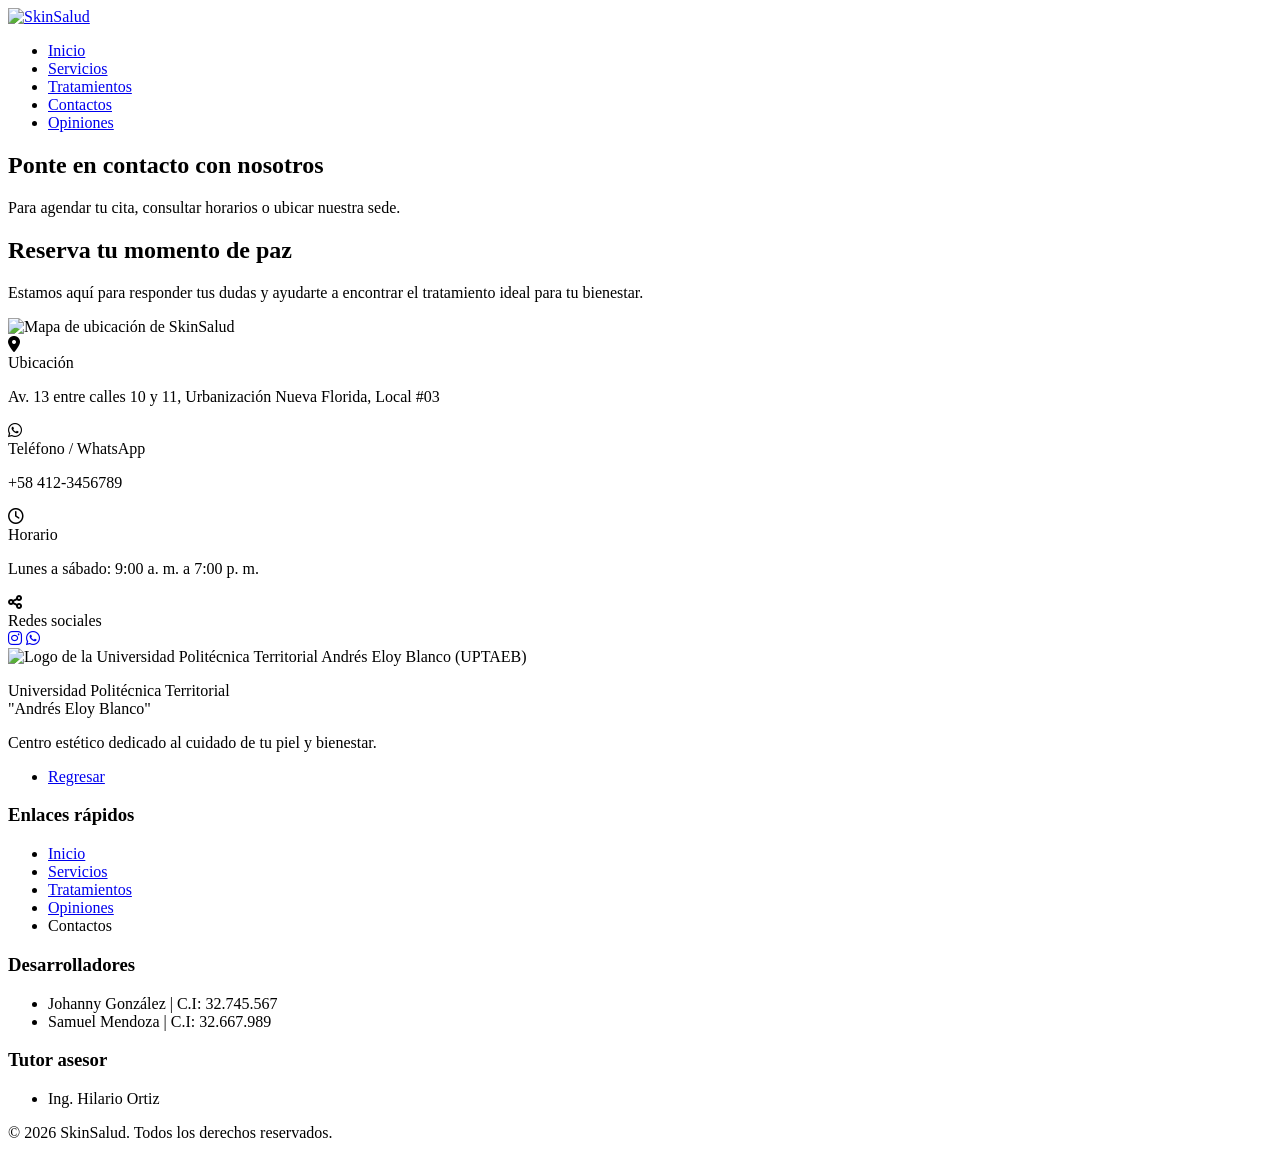
==== contactos.html @ e255f4b6 "Add files via upload" ====
<!DOCTYPE html>
<html lang="es">
<head>
    <meta charset="utf-8">
    <meta name="viewport" content="width=device-width, initial-scale=1">
    <title>SkinSalud | Contactos</title>
    <link rel="preconnect" href="https://fonts.googleapis.com">
    <link rel="preconnect" href="https://fonts.gstatic.com" crossorigin>
    <link href="https://fonts.googleapis.com/css2?family=Kaushan+Script&amp;family=Playfair+Display:ital,wght@1,400;1,500&amp;family=Poppins:wght@300;400;500;600;700&amp;display=swap" rel="stylesheet">
    <link rel="stylesheet" href="css/base.css">
    <link rel="stylesheet" href="css/contactos.css">
    <link rel="stylesheet" href="https://cdnjs.cloudflare.com/ajax/libs/font-awesome/6.0.0-beta3/css/all.min.css">
</head>
<body>
    <header class="header">
        <div class="logo">
            <a href="index.html" aria-label="SkinSalud - volver al inicio"><img src="imagenes/logo.jpeg" width="1776" height="592" alt="SkinSalud"></a>
        </div>
        <nav class="nav" aria-label="Navegación principal">
            <ul>
                <li><a href="index.html">Inicio</a></li>
                <li><a href="servicios.html">Servicios</a></li>
                <li><a href="tratamientos.html">Tratamientos</a></li>
                <li class="aqui"><a href="contactos.html" aria-current="page">Contactos</a></li>
                <li><a href="opiniones.html">Opiniones</a></li>
            </ul>
        </nav>
    </header>

    <main class="main-content">
        <h2 class="titulo-seccion">Ponte en contacto con nosotros</h2>
        <p class="subtitulo2">Para agendar tu cita, consultar horarios o ubicar nuestra sede.</p>

        <div class="card-contacto">
            <h2 class="titulo-seccion">Reserva tu momento de paz</h2>
            <p class="descripcion">Estamos aquí para responder tus dudas y ayudarte a encontrar el tratamiento ideal para tu bienestar.</p>
            <img class="mapa" src="imagenes/maps.jpg" alt="Mapa de ubicación de SkinSalud">

            <div class="item-contacto">
                <div class="icono"><i class="fas fa-map-marker-alt"></i></div>
                <div class="info">
                    <span class="etiqueta">Ubicación</span>
                    <p class="texto">Av. 13 entre calles 10 y 11, Urbanización Nueva Florida, Local #03</p>
                </div>
            </div>

            <div class="item-contacto">
                <div class="icono"><i class="fab fa-whatsapp"></i></div>
                <div class="info">
                    <span class="etiqueta">Teléfono / WhatsApp</span>
                    <p class="texto">+58 412-3456789</p>
                </div>
            </div>

            <div class="item-contacto">
                <div class="icono"><i class="far fa-clock"></i></div>
                <div class="info">
                    <span class="etiqueta">Horario</span>
                    <p class="texto">Lunes a sábado: 9:00 a. m. a 7:00 p. m.</p>
                </div>
            </div>

            <div class="item-contacto">
                <div class="icono"><i class="fas fa-share-alt"></i></div>
                <div class="info">
                    <span class="etiqueta">Redes sociales</span>
                    <div class="redes-sociales">
                        <a href="https://instagram.com/tu_usuario" target="_blank" rel="noopener" aria-label="Instagram" class="red-link instagram"><i class="fab fa-instagram"></i></a>
                        <a href="https://wa.me/584123456789" target="_blank" rel="noopener" aria-label="WhatsApp" class="red-link whatsapp"><i class="fab fa-whatsapp"></i></a>
                    </div>
                </div>
            </div>
        </div>
    </main>

    <footer class="footer">
        <div class="footer-contenedor">
            <div class="footer-uni">
                <img src="imagenes/logo_universidad.png" width="84" height="84" alt="Logo de la Universidad Politécnica Territorial Andrés Eloy Blanco (UPTAEB)">
                <p class="footer-uni-nombre">Universidad Politécnica Territorial<br>"Andrés Eloy Blanco"</p>
            </div>

            <div class="footer-lema">
                <p>Centro estético dedicado al cuidado de tu piel y bienestar.</p>

                <ul>
                    <li class="regresar"><a href="contactos.html">Regresar</a></li>
                </ul>
            </div>

            <nav class="footer-col" aria-label="Enlaces rápidos">
                <h3>Enlaces rápidos</h3>
                <ul>
                    <li><a href="index.html">Inicio</a></li>
                    <li><a href="servicios.html">Servicios</a></li>
                    <li><a href="tratamientos.html">Tratamientos</a></li>
                    <li><a href="opiniones.html">Opiniones</a></li>
                    <li class="aqui-yo">Contactos</li>
                </ul>
            </nav>

            <div class="footer-col">
                <h3>Desarrolladores</h3>
                <ul>
                    <li>Johanny González | C.I: 32.745.567</li>
                    <li>Samuel Mendoza | C.I: 32.667.989</li>
                </ul>   
                <h3>Tutor asesor</h3>
                <ul>
                    <li>Ing. Hilario Ortiz</li>
                </ul>
            </div>
        </div>

        <div class="footer-bottom">
            <p>&copy; 2026 SkinSalud. Todos los derechos reservados.</p>
        </div>
    </footer>
</body>
</html>
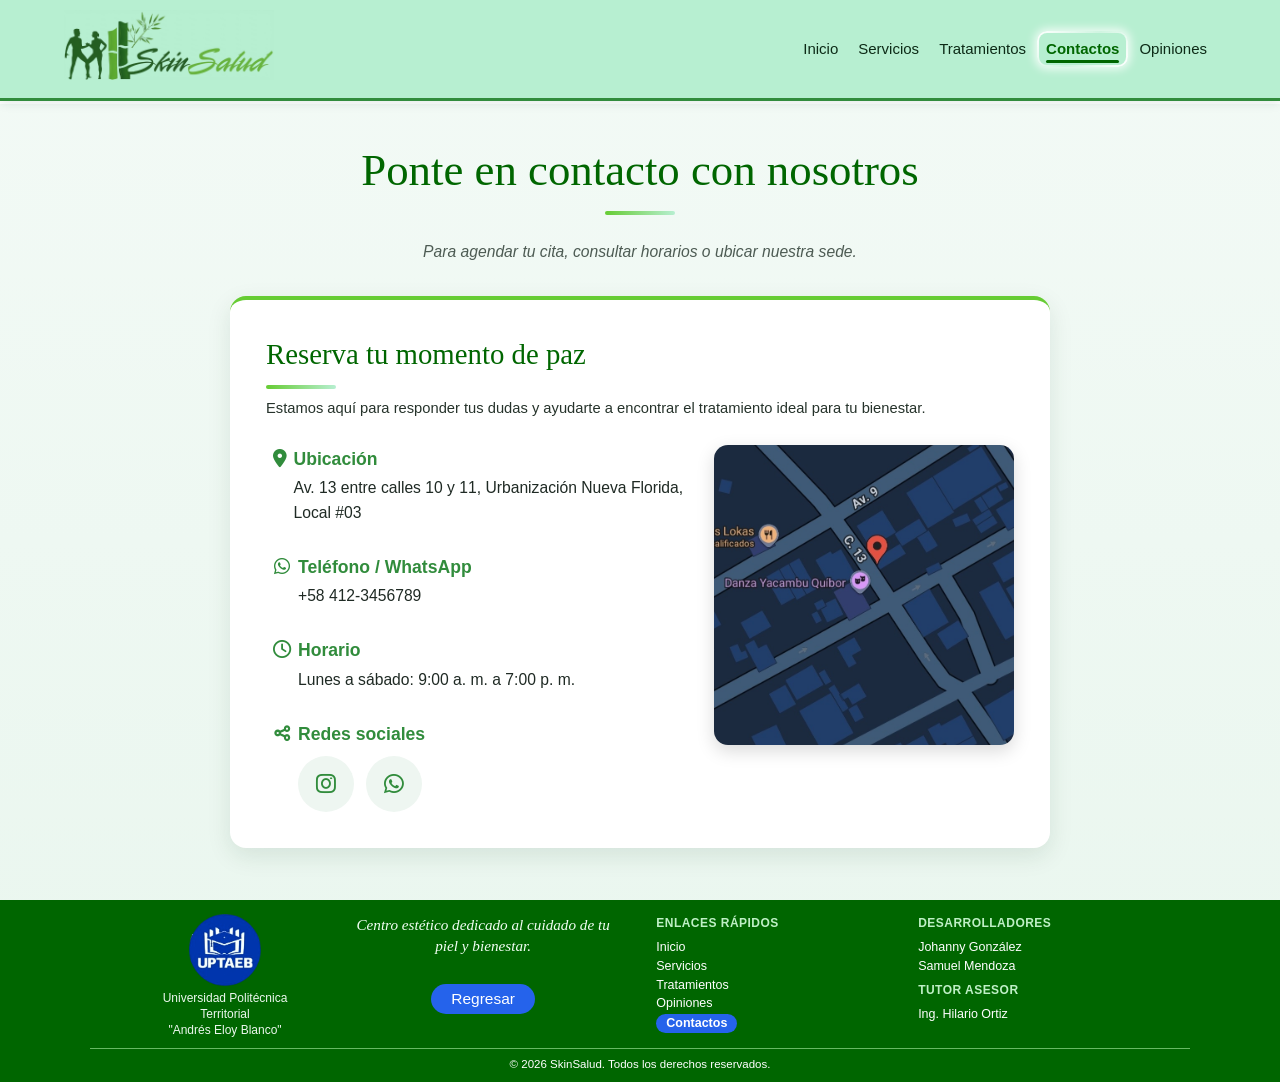
==== commit 8e335df3: "Actualizar contactos.html" ====
--- a/contactos.html
+++ b/contactos.html
@@ -102,8 +102,8 @@
             <div class="footer-col">
                 <h3>Desarrolladores</h3>
                 <ul>
-                    <li>Johanny González | C.I: 32.745.567</li>
-                    <li>Samuel Mendoza | C.I: 32.667.989</li>
+                    <li>Johanny González</li>
+                    <li>Samuel Mendoza</li>
                 </ul>   
                 <h3>Tutor asesor</h3>
                 <ul>
--- a/css/base.css
+++ b/css/base.css
@@ -0,0 +1,346 @@
+/* =========================================================
+   SkinSalud · estilos compartidos por todas las páginas
+   (variables, tipografía, encabezado, navegación, títulos,
+   botones y footer). Cada página añade solo lo suyo.
+   ========================================================= */
+
+:root {
+  --verde-oscuro: #006600;
+  --verde: #66cc33;
+  --verde-medio: #318c3c;
+  --menta: #b7efd1;          /* barra de navegación */
+  --menta-suave: #e6f8ee;
+  --azul-activo: #2563eb;    /* página actual en el footer */
+  --texto: #1f2a24;
+  --fondo: #f6faf7;
+  --font-titulo: "Kaushan Script", "Brush Script MT", "Segoe Script", cursive;
+  --font-lema: "Playfair Display", Georgia, serif;
+  --font-texto: "Poppins", "Segoe UI", Arial, sans-serif;
+}
+
+*,
+*::before,
+*::after {
+  margin: 0;
+  padding: 0;
+  box-sizing: border-box;
+}
+
+html { scroll-behavior: smooth; }
+
+body {
+  font-family: var(--font-texto);
+  color: var(--texto);
+  background-color: var(--fondo);
+  line-height: 1.6;
+  -webkit-text-size-adjust: 100%;
+}
+
+img { max-width: 100%; height: auto; }
+
+/* ---------- Encabezado y navegación ---------- */
+.header {
+  display: flex;
+  justify-content: space-between;
+  align-items: center;
+  gap: 16px;
+  background-color: var(--menta);
+  padding: 10px 5%;
+  /* línea que separa la barra de la página (visible sobre fondos claros y oscuros) */
+  border-bottom: 3px solid var(--verde-medio);
+  box-shadow: 0 2px 10px rgba(0, 80, 40, 0.12), 0 3px 0 #ffffff;
+}
+
+.logo a { display: inline-block; line-height: 0; }
+
+.logo img {
+  display: block;
+  width: 210px;
+  height: auto;
+  /* el logo tiene fondo blanco: así se integra con el verde menta */
+  mix-blend-mode: multiply;
+}
+
+.nav ul {
+  display: flex;
+  flex-wrap: wrap;
+  justify-content: flex-end;
+  list-style: none;
+  gap: 2px;                       /* nombres más pegados */
+}
+
+.nav a {
+  display: block;
+  color: #0d2b17;
+  text-decoration: none;
+  font-size: 15px;
+  font-weight: 500;
+  padding: 6px 9px;
+  transition: color 0.25s ease;
+}
+
+.nav a:hover { color: var(--verde-oscuro); }
+
+/* Página actual: solo una línea debajo de la palabra */
+.nav li.aqui a {
+  position: relative;
+  font-weight: 600;
+  color: var(--verde-oscuro);
+}
+
+.nav li.aqui a::after {
+  content: "";
+  position: absolute;
+  left: 7px;
+  right: 7px;
+  bottom: 2px;
+  height: 3px;
+  border-radius: 3px;
+  background-color: var(--verde-oscuro);
+}
+
+/* Reflejo/borde degradado blanco en la página actual (la raya se mantiene) */
+.nav li.aqui a {
+  border: 2px solid transparent;
+  border-radius: 10px;
+  padding: 4px 7px;
+  background:
+    linear-gradient(var(--menta), var(--menta)) padding-box,
+    linear-gradient(135deg, #ffffff 0%, rgba(255, 255, 255, 0.35) 50%, #ffffff 100%) border-box;
+  box-shadow: 0 0 10px 2px rgba(255, 255, 255, 0.85);
+}
+
+/* ---------- Títulos (misma tipografía y verde oscuro) ---------- */
+.titulo-seccion,
+.categoria-titulo {
+  font-family: var(--font-titulo);
+  font-weight: 400;
+  color: var(--verde-oscuro);
+  line-height: 1.3;
+}
+
+.titulo-seccion {
+  font-size: clamp(2rem, 4.6vw, 2.8rem);
+  text-align: center;
+  margin-bottom: 10px;
+}
+
+.titulo-seccion::after {
+  content: "";
+  display: block;
+  width: 70px;
+  height: 4px;
+  margin: 12px auto 0;
+  border-radius: 4px;
+  background: linear-gradient(90deg, var(--verde), var(--menta));
+}
+
+.subtitulo-seccion {
+  max-width: 720px;
+  margin: 14px auto 32px;
+  text-align: center;
+  font-size: 0.98rem;
+  color: #4d5b53;
+  font-style: italic;
+}
+
+.categoria-titulo {
+  font-size: clamp(1.6rem, 3.4vw, 2rem);
+  padding-bottom: 8px;
+  margin: 44px 0 24px;
+  border-bottom: 2px solid var(--menta);
+  position: relative;
+}
+
+.categoria-titulo::after {
+  content: "";
+  position: absolute;
+  left: 0;
+  bottom: -2px;
+  width: 90px;
+  height: 2px;
+  background: var(--verde);
+}
+
+/* ---------- Botones ---------- */
+.btn {
+  display: inline-block;
+  background-color: var(--verde-oscuro);
+  color: #ffffff;
+  padding: 11px 24px;
+  border-radius: 999px;
+  text-decoration: none;
+  font-weight: 600;
+  font-size: 0.95rem;
+  transition: transform 0.2s ease, background-color 0.2s ease, box-shadow 0.2s ease;
+}
+
+.btn:hover {
+  background-color: var(--verde-medio);
+  transform: translateY(-2px);
+  box-shadow: 0 8px 18px rgba(0, 102, 0, 0.25);
+}
+
+/* ---------- Footer (compacto, con aire entre columnas) ---------- */
+.footer {
+  background-color: var(--verde-oscuro);
+  color: #ffffff;
+  padding: 14px 5% 8px;
+  font-family: var(--font-texto);
+  font-size: 12.5px;
+}
+
+.footer-contenedor {
+  display: grid;
+  grid-template-columns: 170px 1.2fr 1fr minmax(max-content, 1fr);
+  gap: 14px 40px;
+  align-items: start;
+  max-width: 1000px;
+  margin: 0 auto;
+}
+
+/* Logo + nombre de la universidad debajo, centrado */
+.footer-uni {
+  display: flex;
+  flex-direction: column;
+  align-items: center;
+  text-align: center;
+  gap: 4px;
+  max-width: 170px;
+}
+
+.footer-uni img {
+  width: 72px;
+  height: 72px;
+  object-fit: contain;
+}
+
+.footer-uni-nombre {
+  font-size: 12px;
+  line-height: 1.35;
+  color: #ecf8ee;
+}
+
+/* Lema en cursiva */
+.footer-lema {
+  font-family: var(--font-lema);
+  font-style: italic;
+  font-size: 0.95rem;
+  line-height: 1.4;
+  color: #f1fff3;
+  padding-top: 0px;
+}
+
+.footer-lema {
+  display: flex;
+  flex-direction: column;
+  align-items: center;
+  text-align: center;
+}
+
+/* "Regresar": separado del lema, centrado en su columna, letra como la de
+   los desarrolladores pero un poco más fina */
+.footer-lema ul {
+  margin-top: 28px;             /* justo debajo del lema, bien separado */
+  align-self: center;
+}
+
+.footer-lema .regresar {
+  display: inline-block;
+  background-color: var(--azul-activo);
+  padding: 3px 20px;
+  border-radius: 999px;
+  font-family: var(--font-texto);
+  font-style: normal;
+  font-size: 15.5px;
+  font-weight: 300;
+}
+
+.footer h3 {
+  font-size: 12px;
+  font-weight: 600;
+  letter-spacing: 0.04em;
+  text-transform: uppercase;
+  color: #bff0c6;
+  margin-bottom: 5px;
+}
+
+.footer ul { list-style: none; }
+.footer li { line-height: 1.50; }
+.footer-col li { white-space: nowrap; }
+.footer-col h3 + ul + h3 { margin-top: 5px; }
+
+.footer a {
+  color: #ffffff;
+  text-decoration: none;
+  transition: color 0.2s ease;
+}
+
+.footer a:hover { color: #9dffb0; text-decoration: underline; }
+
+/* Enlace de la página actual: azul */
+.footer li.aqui-yo ,
+.footer li.aqui-yo :hover {
+  display: inline-block;
+  background-color: var(--azul-activo);
+  color: #ffffff;
+  font-weight: 700;
+  padding: 0 10px;
+  border-radius: 999px;
+  text-decoration: none;
+}
+
+.footer-bottom {
+  max-width: 1100px;
+  margin: 10px auto 0;
+  padding-top: 6px;
+  text-align: center;
+  border-top: 1px solid rgba(188, 255, 181, 0.55);
+  font-size: 11.5px;
+}
+
+/* ---------- Responsivo global ---------- */
+@media (max-width: 900px) {
+  .footer-contenedor {
+    grid-template-columns: 1fr 1fr;
+    gap: 12px 28px;
+  }
+  .footer-uni { max-width: none; align-items: flex-start; text-align: left; }
+}
+
+@media (max-width: 768px) {
+  .header {
+    flex-direction: column;
+    gap: 6px;
+    padding: 10px 4%;
+  }
+  .logo img { width: 180px; }
+  .nav ul { justify-content: center; }
+}
+
+@media (max-width: 560px) {
+  .nav a { font-size: 14px; padding: 6px 7px; }
+  .nav li.aqui a::after { left: 5px; right: 5px; }
+  .nav li.aqui a { padding: 4px 5px; }
+
+  .footer { padding: 14px 6% 8px; }
+  .footer-contenedor {
+    grid-template-columns: 1fr;
+    justify-items: center;
+    text-align: center;
+  }
+  .footer-uni { align-items: center; text-align: center; }
+  .footer-lema { padding-top: 0; }
+  .categoria-titulo::after { width: 70px; }
+}
+
+/* Párrafos justificados */
+.mission-card p,
+.descripcion,
+.testimonio-texto,
+.service-info p {
+  text-align: justify;
+  text-justify: inter-word;
+  hyphens: none;
+  -webkit-hyphens: none;
+}
--- a/css/contactos.css
+++ b/css/contactos.css
@@ -0,0 +1,120 @@
+/* ===== CONTACTOS ===== */
+
+body {
+  min-height: 100vh;
+  display: flex;
+  flex-direction: column;
+  background: linear-gradient(180deg, #f3faf6 0%, #e9f6ee 100%);
+}
+
+.main-content {
+  flex: 1;
+  display: flex;
+  flex-direction: column;
+  align-items: center;
+  padding: 40px 20px 52px;
+}
+
+.subtitulo2 {
+  max-width: 640px;
+  margin: 14px auto 32px;
+  font-size: 0.98rem;
+  color: #4d5b53;
+  text-align: center;
+  font-style: italic;
+}
+
+.card-contacto {
+  width: 100%;
+  max-width: 820px;
+  background-color: #ffffff;
+  padding: clamp(22px, 4vw, 36px);
+  border-radius: 16px;
+  box-shadow: 0 8px 24px rgba(0, 60, 25, 0.10);
+  border-top: 4px solid var(--verde);
+  overflow: hidden; /* contiene el mapa flotante */
+}
+
+/* Título interno de la tarjeta: misma tipografía y verde oscuro */
+.card-contacto .titulo-seccion {
+  font-size: clamp(1.4rem, 3.2vw, 1.8rem);
+  text-align: left;
+  margin-bottom: 8px;
+}
+.card-contacto .titulo-seccion::after { margin-left: 0; }
+
+.descripcion {
+  color: #26332b;
+  font-size: 0.92rem;
+  margin-bottom: 24px;
+}
+
+.mapa {
+  float: right;
+  width: 300px;
+  height: 300px;
+  object-fit: cover;
+  margin: 0 0 16px 24px;
+  border-radius: 14px;
+  box-shadow: 0 6px 18px rgba(0, 0, 0, 0.15);
+}
+
+.item-contacto {
+  display: flex;
+  align-items: flex-start;
+  margin-bottom: 28px;
+}
+.item-contacto:last-child { margin-bottom: 0; }
+
+.icono {
+  display: flex;
+  justify-content: center;
+  width: 32px;
+  margin-top: 4px;
+  color: var(--verde-medio);
+  font-size: 1.15rem;
+}
+
+.info { display: flex; flex-direction: column; }
+
+.etiqueta {
+  color: var(--verde-medio);
+  font-weight: 600;
+  font-size: 1.1rem;
+  margin-bottom: 2px;
+}
+
+.texto { color: #1f2a24; font-size: 0.98rem; }
+
+.redes-sociales { display: flex; gap: 12px; margin-top: 6px; }
+
+.red-link {
+  display: inline-flex;
+  align-items: center;
+  justify-content: center;
+  width: 56px;
+  height: 56px;
+  border-radius: 50%;
+  background-color: #eef6f1;
+  color: var(--verde-medio);
+  text-decoration: none;
+  font-size: 1.4rem;
+  transition: background-color 0.2s, color 0.2s, transform 0.2s;
+}
+.red-link:hover { transform: translateY(-2px); }
+.red-link.instagram:hover { background-color: #e1306c; color: #ffffff; }
+.red-link.whatsapp:hover  { background-color: #25d366; color: #ffffff; }
+
+@media (max-width: 640px) {
+  .main-content { padding: 28px 14px 40px; }
+  .mapa {
+    float: none;
+    display: block;
+    width: 100%;
+    height: 240px;
+    margin: 0 0 22px;
+  }
+  .card-contacto .titulo-seccion { text-align: center; }
+  .card-contacto .titulo-seccion::after { margin-left: auto; }
+  .descripcion { text-align: center; }
+}
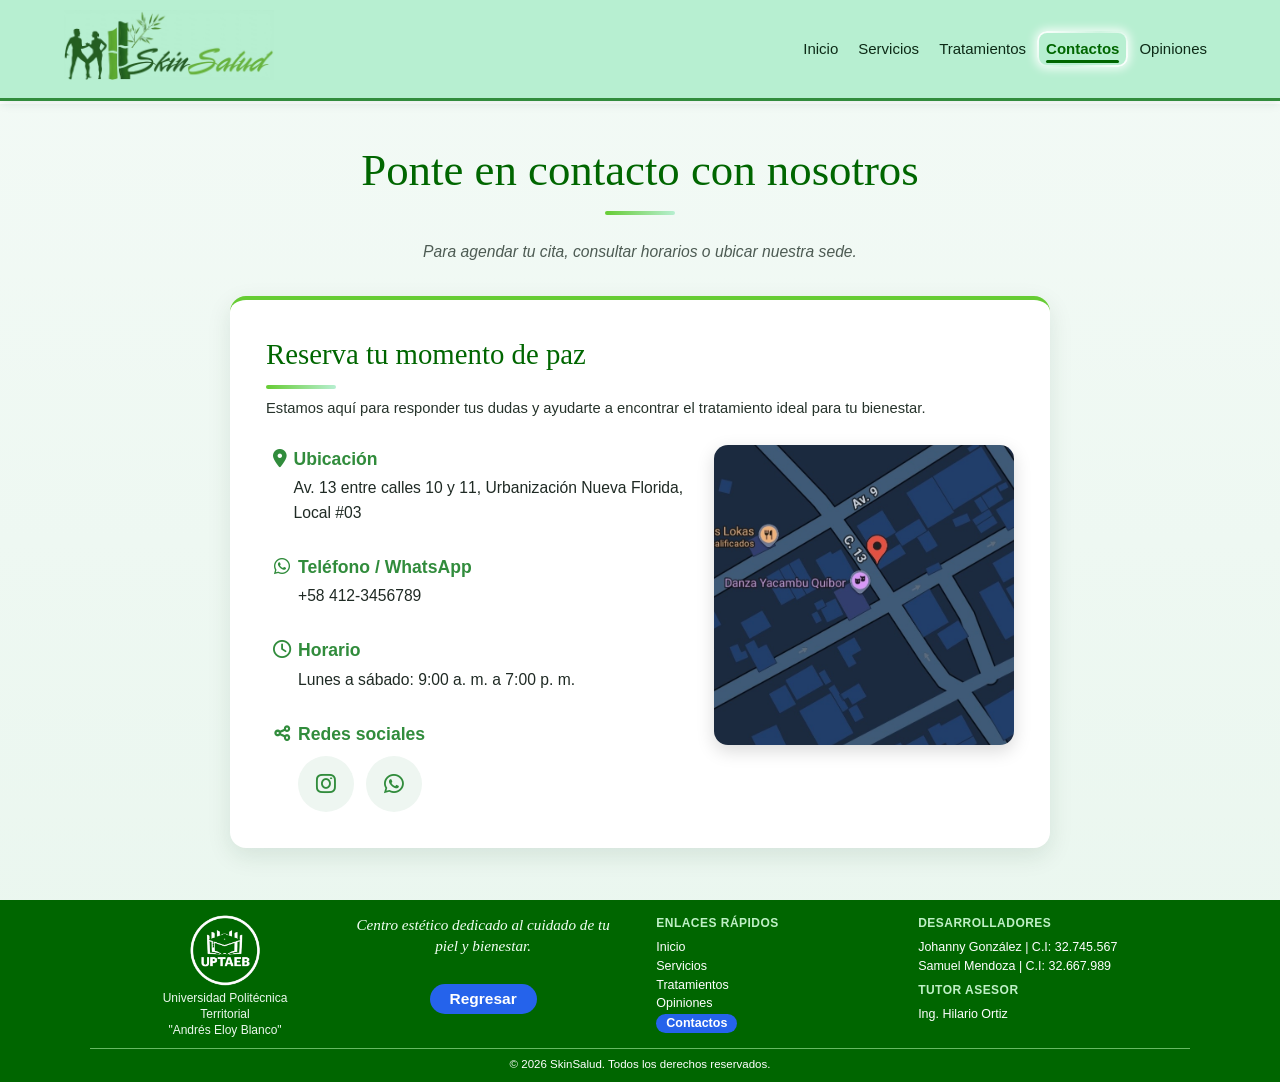
==== commit 913a87b9: "Add files via upload" ====
--- a/contactos.html
+++ b/contactos.html
@@ -84,7 +84,7 @@
                 <p>Centro estético dedicado al cuidado de tu piel y bienestar.</p>
 
                 <ul>
-                    <li class="regresar"><a href="contactos.html">Regresar</a></li>
+                    <li class="regresar"><a href="contactos.html"><strong>Regresar</strong></a></li>
                 </ul>
             </div>
 
@@ -102,8 +102,8 @@
             <div class="footer-col">
                 <h3>Desarrolladores</h3>
                 <ul>
-                    <li>Johanny González</li>
-                    <li>Samuel Mendoza</li>
+                    <li>Johanny González | C.I: 32.745.567</li>
+                    <li>Samuel Mendoza | C.I: 32.667.989</li>
                 </ul>   
                 <h3>Tutor asesor</h3>
                 <ul>
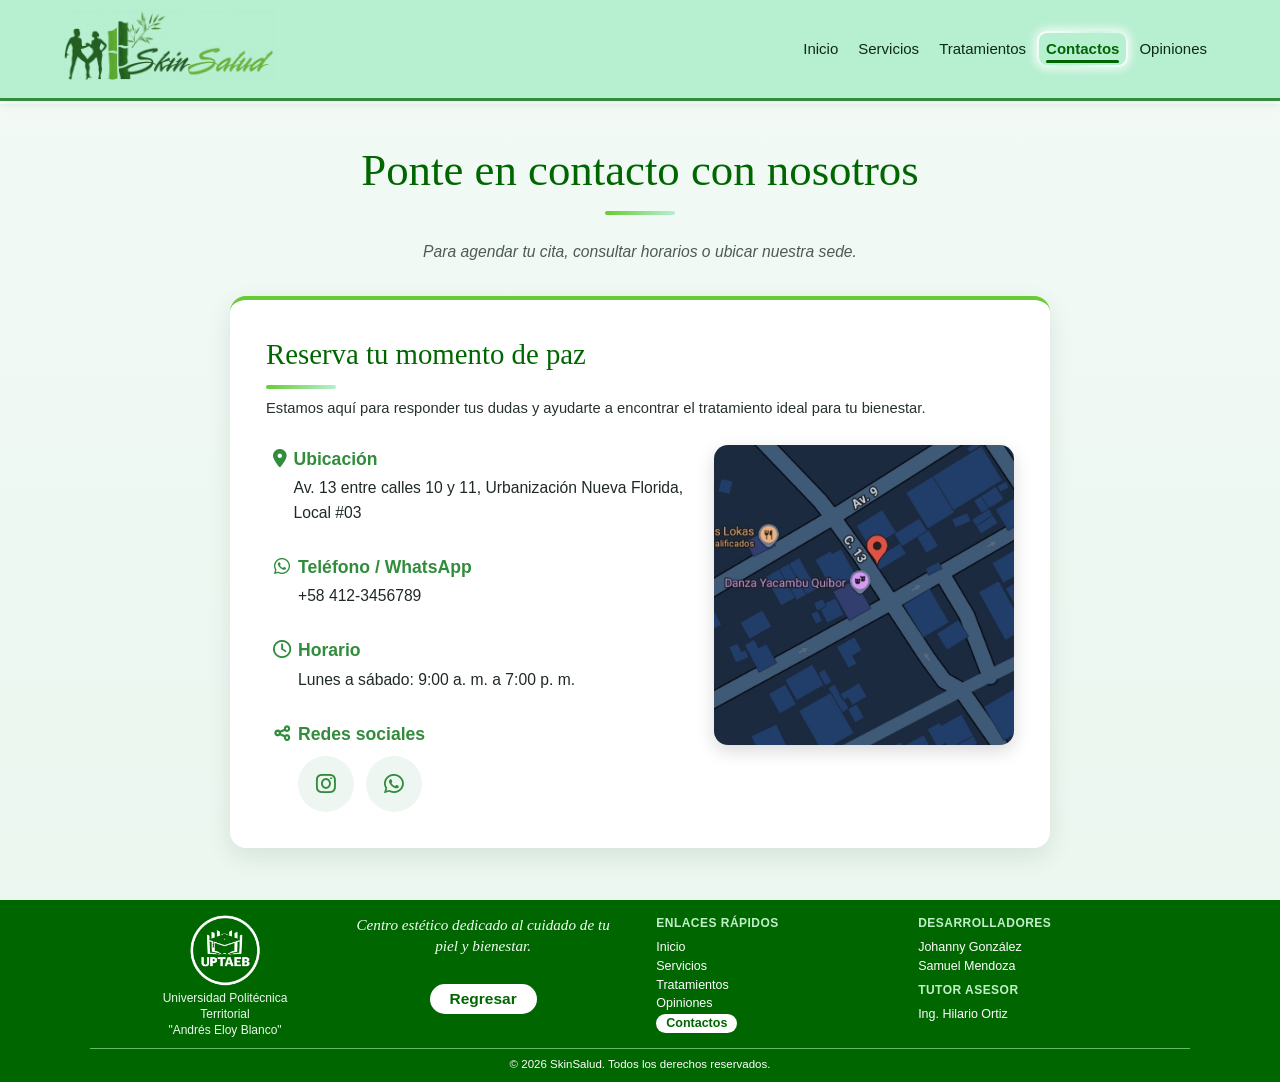
==== commit dd9ce384: "Add files via upload" ====
--- a/contactos.html
+++ b/contactos.html
@@ -102,8 +102,8 @@
             <div class="footer-col">
                 <h3>Desarrolladores</h3>
                 <ul>
-                    <li>Johanny González | C.I: 32.745.567</li>
-                    <li>Samuel Mendoza | C.I: 32.667.989</li>
+                    <li>Johanny González</li>
+                    <li>Samuel Mendoza</li>
                 </ul>   
                 <h3>Tutor asesor</h3>
                 <ul>
--- a/css/base.css
+++ b/css/base.css
@@ -247,7 +247,7 @@
 
 .footer-lema .regresar {
   display: inline-block;
-  background-color: var(--azul-activo);
+  background-color: white;
   padding: 3px 20px;
   border-radius: 999px;
   font-family: var(--font-texto);
@@ -276,14 +276,18 @@
   transition: color 0.2s ease;
 }
 
+.regresar a {
+  color: var(--verde-oscuro);
+}
+
 .footer a:hover { color: #9dffb0; text-decoration: underline; }
 
 /* Enlace de la página actual: azul */
 .footer li.aqui-yo ,
 .footer li.aqui-yo :hover {
   display: inline-block;
-  background-color: var(--azul-activo);
-  color: #ffffff;
+  background-color: white;
+  color: var(--verde-oscuro);
   font-weight: 700;
   padding: 0 10px;
   border-radius: 999px;
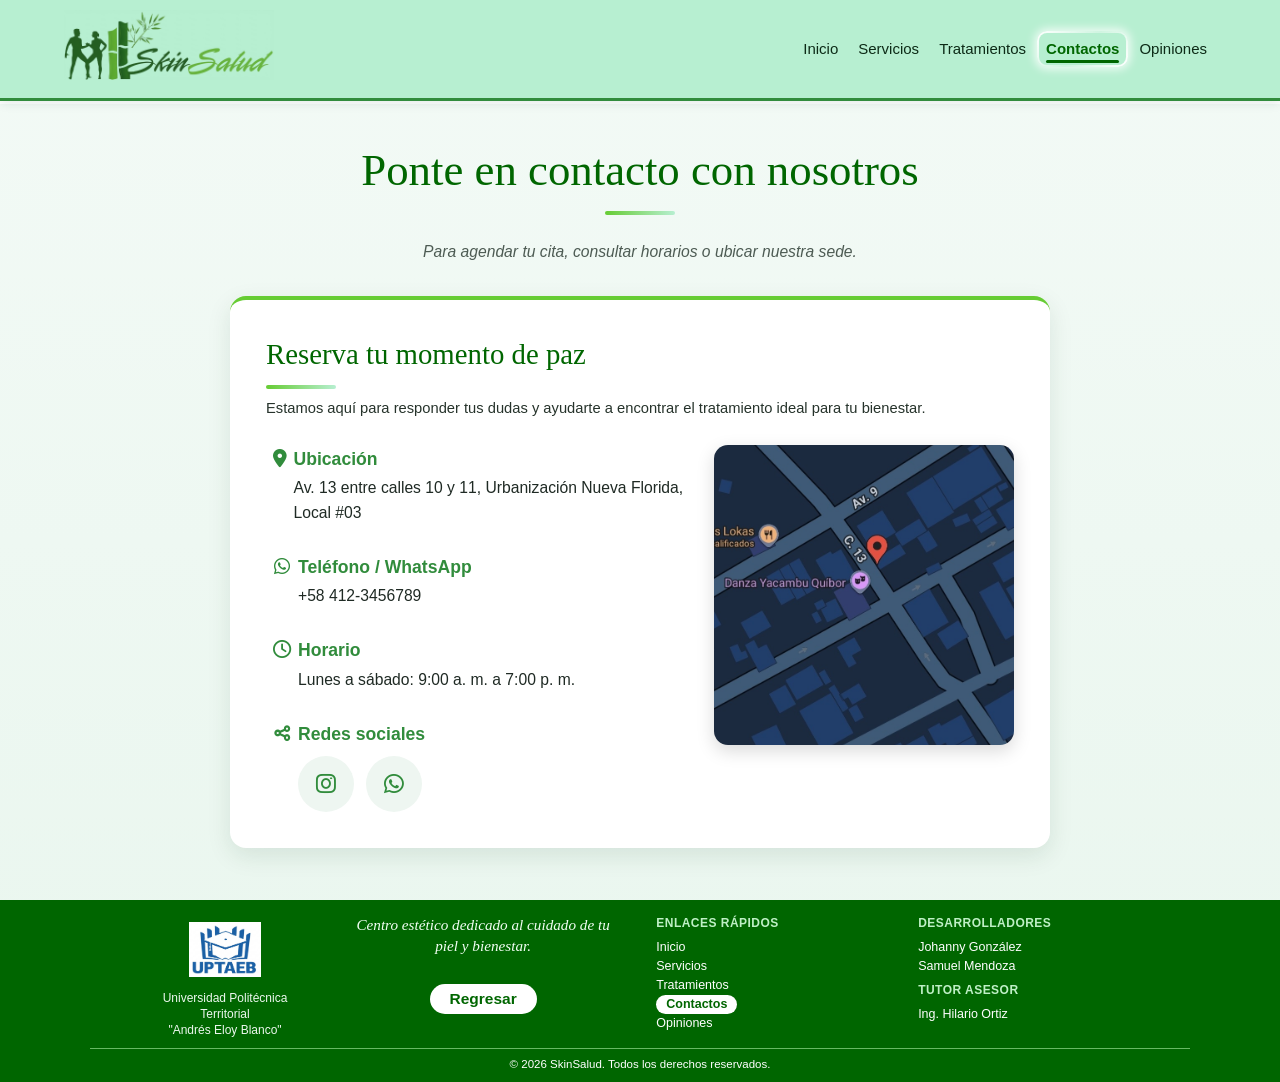
==== commit 59c88b01: "Add files via upload" ====
--- a/contactos.html
+++ b/contactos.html
@@ -76,7 +76,7 @@
     <footer class="footer">
         <div class="footer-contenedor">
             <div class="footer-uni">
-                <img src="imagenes/logo_universidad.png" width="84" height="84" alt="Logo de la Universidad Politécnica Territorial Andrés Eloy Blanco (UPTAEB)">
+                <img src="imagenes/logo_universidad.jpg" width="84" height="84" alt="Logo de la Universidad Politécnica Territorial Andrés Eloy Blanco (UPTAEB)">
                 <p class="footer-uni-nombre">Universidad Politécnica Territorial<br>"Andrés Eloy Blanco"</p>
             </div>
 
@@ -94,8 +94,8 @@
                     <li><a href="index.html">Inicio</a></li>
                     <li><a href="servicios.html">Servicios</a></li>
                     <li><a href="tratamientos.html">Tratamientos</a></li>
+                    <li class="aqui-yo">Contactos</li>
                     <li><a href="opiniones.html">Opiniones</a></li>
-                    <li class="aqui-yo">Contactos</li>
                 </ul>
             </nav>
 
--- a/css/base.css
+++ b/css/base.css
@@ -1,16 +1,10 @@
-/* =========================================================
-   SkinSalud · estilos compartidos por todas las páginas
-   (variables, tipografía, encabezado, navegación, títulos,
-   botones y footer). Cada página añade solo lo suyo.
-   ========================================================= */
-
 :root {
   --verde-oscuro: #006600;
   --verde: #66cc33;
   --verde-medio: #318c3c;
-  --menta: #b7efd1;          /* barra de navegación */
+  --menta: #b7efd1;
   --menta-suave: #e6f8ee;
-  --azul-activo: #2563eb;    /* página actual en el footer */
+  --azul-activo: #2563eb;
   --texto: #1f2a24;
   --fondo: #f6faf7;
   --font-titulo: "Kaushan Script", "Brush Script MT", "Segoe Script", cursive;
@@ -38,7 +32,6 @@
 
 img { max-width: 100%; height: auto; }
 
-/* ---------- Encabezado y navegación ---------- */
 .header {
   display: flex;
   justify-content: space-between;
@@ -46,7 +39,7 @@
   gap: 16px;
   background-color: var(--menta);
   padding: 10px 5%;
-  /* línea que separa la barra de la página (visible sobre fondos claros y oscuros) */
+
   border-bottom: 3px solid var(--verde-medio);
   box-shadow: 0 2px 10px rgba(0, 80, 40, 0.12), 0 3px 0 #ffffff;
 }
@@ -57,7 +50,7 @@
   display: block;
   width: 210px;
   height: auto;
-  /* el logo tiene fondo blanco: así se integra con el verde menta */
+
   mix-blend-mode: multiply;
 }
 
@@ -66,7 +59,7 @@
   flex-wrap: wrap;
   justify-content: flex-end;
   list-style: none;
-  gap: 2px;                       /* nombres más pegados */
+  gap: 2px;
 }
 
 .nav a {
@@ -81,7 +74,6 @@
 
 .nav a:hover { color: var(--verde-oscuro); }
 
-/* Página actual: solo una línea debajo de la palabra */
 .nav li.aqui a {
   position: relative;
   font-weight: 600;
@@ -99,7 +91,6 @@
   background-color: var(--verde-oscuro);
 }
 
-/* Reflejo/borde degradado blanco en la página actual (la raya se mantiene) */
 .nav li.aqui a {
   border: 2px solid transparent;
   border-radius: 10px;
@@ -110,7 +101,6 @@
   box-shadow: 0 0 10px 2px rgba(255, 255, 255, 0.85);
 }
 
-/* ---------- Títulos (misma tipografía y verde oscuro) ---------- */
 .titulo-seccion,
 .categoria-titulo {
   font-family: var(--font-titulo);
@@ -162,7 +152,6 @@
   background: var(--verde);
 }
 
-/* ---------- Botones ---------- */
 .btn {
   display: inline-block;
   background-color: var(--verde-oscuro);
@@ -181,7 +170,6 @@
   box-shadow: 0 8px 18px rgba(0, 102, 0, 0.25);
 }
 
-/* ---------- Footer (compacto, con aire entre columnas) ---------- */
 .footer {
   background-color: var(--verde-oscuro);
   color: #ffffff;
@@ -199,7 +187,6 @@
   margin: 0 auto;
 }
 
-/* Logo + nombre de la universidad debajo, centrado */
 .footer-uni {
   display: flex;
   flex-direction: column;
@@ -221,7 +208,6 @@
   color: #ecf8ee;
 }
 
-/* Lema en cursiva */
 .footer-lema {
   font-family: var(--font-lema);
   font-style: italic;
@@ -238,10 +224,8 @@
   text-align: center;
 }
 
-/* "Regresar": separado del lema, centrado en su columna, letra como la de
-   los desarrolladores pero un poco más fina */
 .footer-lema ul {
-  margin-top: 28px;             /* justo debajo del lema, bien separado */
+  margin-top: 28px;
   align-self: center;
 }
 
@@ -282,7 +266,6 @@
 
 .footer a:hover { color: #9dffb0; text-decoration: underline; }
 
-/* Enlace de la página actual: azul */
 .footer li.aqui-yo ,
 .footer li.aqui-yo :hover {
   display: inline-block;
@@ -303,7 +286,6 @@
   font-size: 11.5px;
 }
 
-/* ---------- Responsivo global ---------- */
 @media (max-width: 900px) {
   .footer-contenedor {
     grid-template-columns: 1fr 1fr;
@@ -338,7 +320,6 @@
   .categoria-titulo::after { width: 70px; }
 }
 
-/* Párrafos justificados */
 .mission-card p,
 .descripcion,
 .testimonio-texto,
--- a/css/contactos.css
+++ b/css/contactos.css
@@ -1,5 +1,3 @@
-/* ===== CONTACTOS ===== */
-
 body {
   min-height: 100vh;
   display: flex;
@@ -32,10 +30,9 @@
   border-radius: 16px;
   box-shadow: 0 8px 24px rgba(0, 60, 25, 0.10);
   border-top: 4px solid var(--verde);
-  overflow: hidden; /* contiene el mapa flotante */
+  overflow: hidden;
 }
 
-/* Título interno de la tarjeta: misma tipografía y verde oscuro */
 .card-contacto .titulo-seccion {
   font-size: clamp(1.4rem, 3.2vw, 1.8rem);
   text-align: left;
